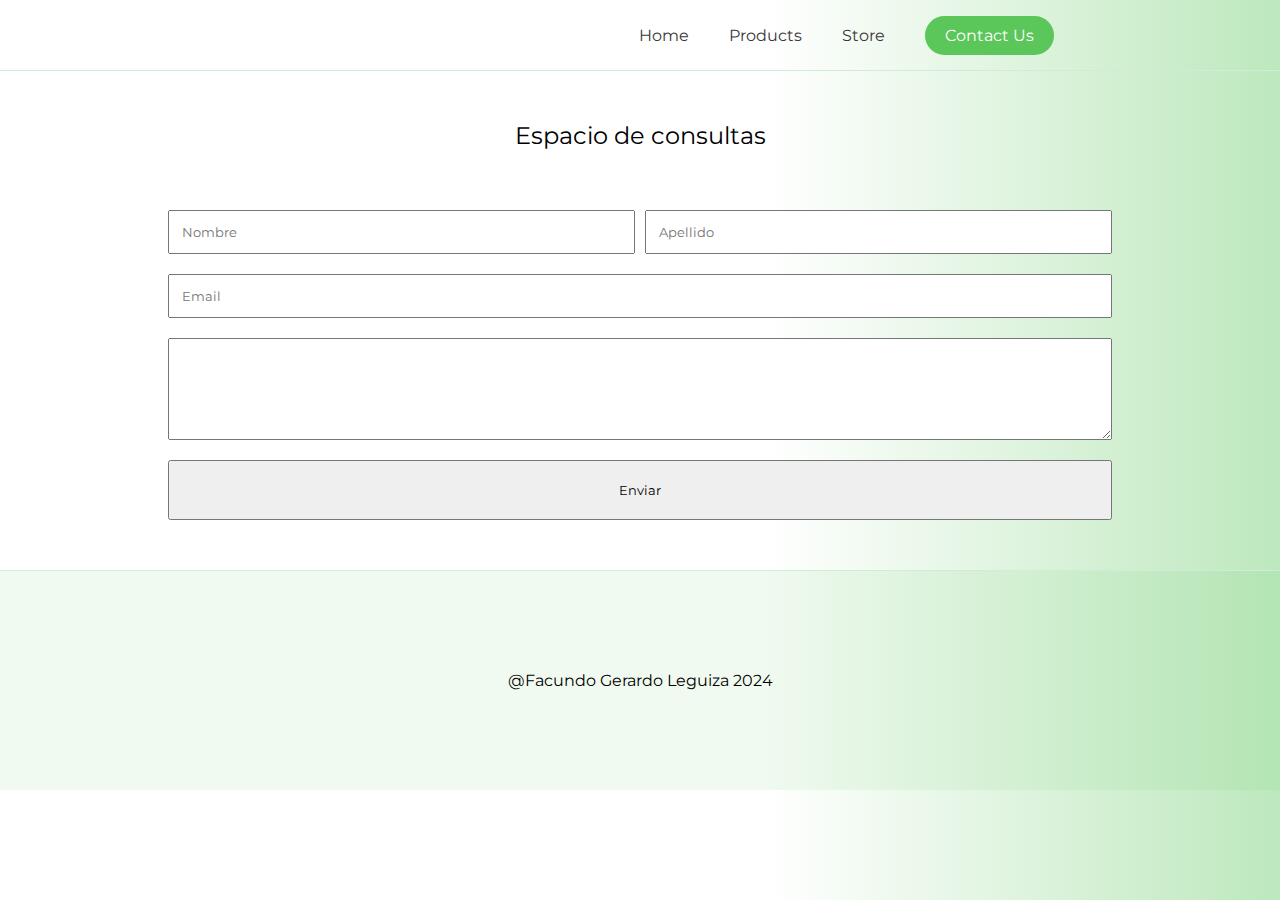
==== page/contacto.html @ 0eb5cc68 "creacion de paguina formulario de contacto con estilos" ====
<!DOCTYPE html>
<html lang="en">

<head>
    <meta charset="UTF-8">
    <meta name="viewport" content="width=device-width, initial-scale=1.0">
    <link rel="stylesheet" href="https://cdnjs.cloudflare.com/ajax/libs/font-awesome/6.6.0/css/all.min.css">
    <link rel="stylesheet" href="../css/index.css">
    <link rel="stylesheet" href="../css/contacto.css">

    <title>Lemmon Store</title>
</head>

<body>
    <header>
        <nav>
            <img src="./asset/img/logoLemmon.svg" alt="">
            <ul>
                <li><a href="#hero">Home</a></li>
                <li><a href="#products">Products</a></li>
                <li><a href="#store">Store</a></li>
                <li><a class="contactUs" href="">Contact Us</a></li>
            </ul>
        </nav>
    </header>
    <main>
        <div class="form-wrap">
            <h2>Espacio de consultas </h2>
            <form>
                <div class="form-nombres">
                    <input placeholder="Nombre" type="text">
                    <input placeholder="Apellido" type="text">
                </div>
                <input placeholder="Email" type="email">
                <textarea name="" id=""></textarea>
                <button>Enviar</button>
            </form>
        </div>
    </main>
    <footer>
        <p>@Facundo Gerardo Leguiza 2024</p>
    </footer>
</body>

</html>
---- css/index.css ----
@import url('https://fonts.googleapis.com/css2?family=Montserrat:ital,wght@0,100..900;1,100..900&display=swap');

:root {
    --color-white: #ffff;
    --color-green: #5BC659;
    --color-white-2: #d1ebda
}

html {
    scroll-behavior: smooth;
}

* {
    font-family: "Montserrat", sans-serif;
    font-optical-sizing: auto;
    font-weight: 400;
    font-style: normal;
    margin: 0;
    padding: 0;
}

body {
    background: linear-gradient(90deg, rgb(255, 255, 255) 60%, rgba(189, 232, 189, 1) 100%);
}

header {
    top: 0;
    position: sticky;
    display: flex;
    justify-content: center;
    border-bottom: solid 1px var(--color-white-2);
    background: linear-gradient(90deg, rgb(255, 255, 255) 60%, rgba(189, 232, 189, 1) 100%);
    z-index: 20;
}

nav {
    width: 100%;
    height: 70px;
    display: flex;
    justify-content: space-around;
    align-items: center;
}

ul {
    display: flex;
    align-items: center;
    list-style: none;
    gap: 40px;
    margin: 0 20px;
}

ul li a {
    text-decoration: none;
    color: rgb(58, 56, 56);
    font-size: 1rem;
}

ul li .contactUs {
    text-align: center;
    border-radius: 30px;
    padding: 10px 20px;
    width: 100px;
    color: var(--color-white);
    background-color: var(--color-green);
    text-decoration: none;
    font-size: 1rem;
}


#hero {
    height: 100vh;
    display: flex;
    justify-content: center;
}

.hero-wrap img {
    height: 100px;
}

.hero-wrap h1 {
    font-size: 48px;
}

.hero-wrap h2 {
    font-size: 24px;
}

.hero-wrap {
    color: rgb(58, 56, 56);
    width: 80%;
    display: flex;
    justify-content: center;
    align-items: center;
    flex-direction: column;
    gap: 20px;
}

.hero-wrap a {
    margin: 20px 0;
    border-radius: 30px;
    padding: 10px 40px;
    font-size: 1.3rem;
    color: var(--color-white);
    background-color: var(--color-green);
}

#hero .marcas {
    margin: 10px 0px;
}


#hero .marcas img {
    opacity: 40%;
    margin: 0 50px;
}



@keyframes float {
    0% {
        transform: translateY(0);
    }

    50% {
        transform: translateY(-10px);
        /* Eleva el elemento */
    }

    100% {
        transform: translateY(0);
        /* Vuelve a la posición original */
    }
}

.hero-wrap a {
    animation: float 3s ease-in-out infinite;
    /* Aplica la animación */
}


#products {
    height: 80vh;
    display: flex;
    justify-content: center;
    flex-direction: column;
    align-items: center;
    gap: 40px;
}

#products .products-wrap {
    width: 80%;
    display: flex;
    justify-content: center;
    gap: 20px;
}

#products .products-wrap a {
    position: relative;
    background: linear-gradient(90deg, rgb(255, 255, 255) 60%, rgba(189, 232, 189, 1) 100%);
    height: 400px;
    width: 100%;
    overflow: hidden;
    border-radius: 10px;
    transition: transform 0.3s ease-in-out;
    border: solid 3px var(--color-white-2);
}

#products h3 {
    font-size: 20px;
}

#products .products-wrap a h4 {
    position: absolute;
    top: 50%;
    left: 50%;
    transform: translate(-50%, -50%);
    background-color: rgba(0, 0, 0, 0.253);
    color: #fff;
    padding: 10px 50px;
    border-radius: 10px;
    z-index: 10;
    font-size: 18px;
    text-align: center;
}

#products .products-wrap a img {
    position: relative;
    bottom: 50%;
    width: 100%;
    height: auto;
    object-fit: cover;
    transition: transform 0.3s ease-in-out;
}


#products .products-wrap a img:hover {
    transform: scale(1.1);
    opacity: 50%;
}


.product-grid {
    display: grid;
    grid-template-columns: repeat(5, 1fr);
    gap: 20px;
    margin: auto;
    max-width: 90%;
}

.product-item {
    height: 320px;
    width: 300px;
    border-radius: 10px;
    border: solid 1px var(--color-white-2);
}

#store {
    height: 100vh;
    display: flex;
    justify-content: center;
    align-items: center;
}



#store .store-wrap {
    width: 80%;
    display: flex;
    justify-content: center;
    align-items: center;
}


#store .store-wrap .store-wrap-text h2 {
    margin: 20px 0px;
    padding: 20px 0px;
}

#store .store-wrap a {
    text-decoration: none;
    margin: 20px 0;
    border-radius: 30px;
    padding: 10px 20px;
    font-size: 1.3rem;
    color: var(--color-white);
    background-color: var(--color-green);
}

#store .store-wrap .store-wrap-img {
    display: flex;
}

#store .store-wrap .store-wrap-img img {
    border-radius: 10px;
    width: 400px;
}

#store .store-wrap .img1 {
    position: relative;
    bottom: 100px;
    left: 50px;
}

#store .store-wrap .img2 {
    position: relative;
    top: 50px;
    right: 50px;
}


footer {
    background-color: #5bc65917;
    border-top: solid 1px var(--color-white-2);
    padding: 100px;
    text-align: center;
}
---- css/contacto.css ----
.form-wrap{
    padding: 50px;
    display: flex;
    justify-content: center;
    align-items: center;
    flex-direction: column;
    gap: 60px;
}

.form-wrap form {
    width: 80%;
    gap: 20px;
    display: flex;
    flex-direction: column;
}

.form-wrap form input{
    padding: 12px;
}

.form-wrap form .form-nombres{
    display: flex;
    gap: 10px;
}

.form-wrap form  textarea{
  height: 100px;
}

.form-wrap form .form-nombres input{
    width: 100%;
}


.form-wrap form  button{
    padding: 20px;
    width: 100%;
}
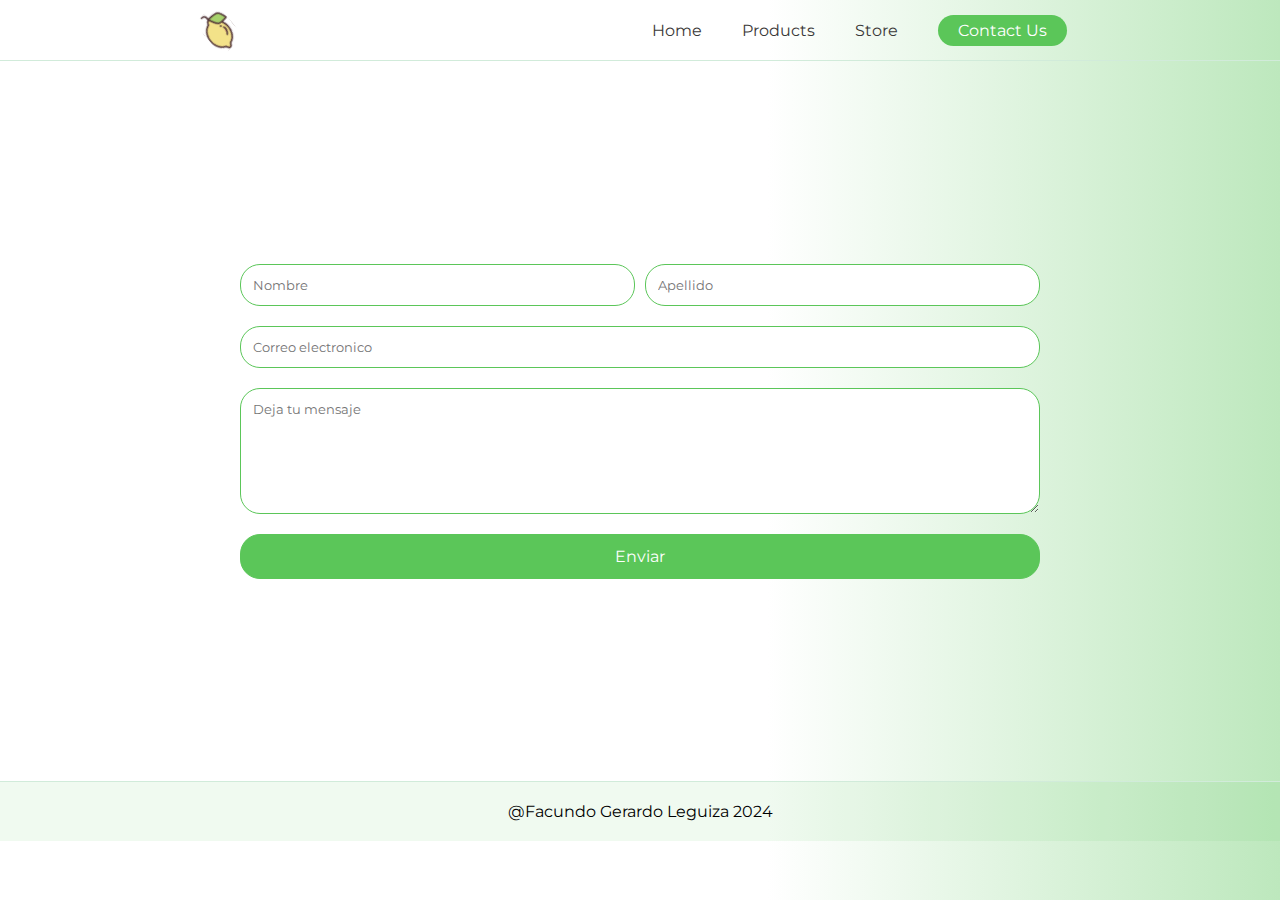
==== commit 0fddfc12: "Segunda modificacion en la pagina del formulario de contacto" ====
--- a/page/contacto.html
+++ b/page/contacto.html
@@ -14,10 +14,10 @@
 <body>
     <header>
         <nav>
-            <img src="./asset/img/logoLemmon.svg" alt="">
+            <img src="../asset/img/logoLemmon.svg" alt="">
             <ul>
-                <li><a href="#hero">Home</a></li>
-                <li><a href="#products">Products</a></li>
+                <li><a href="../index.html">Home</a></li>
+                <li><a href="../index.html#productos">Products</a></li>
                 <li><a href="#store">Store</a></li>
                 <li><a class="contactUs" href="">Contact Us</a></li>
             </ul>
@@ -25,14 +25,13 @@
     </header>
     <main>
         <div class="form-wrap">
-            <h2>Espacio de consultas </h2>
             <form>
                 <div class="form-nombres">
                     <input placeholder="Nombre" type="text">
                     <input placeholder="Apellido" type="text">
                 </div>
-                <input placeholder="Email" type="email">
-                <textarea name="" id=""></textarea>
+                <input placeholder="Correo electronico" type="email">
+                <textarea placeholder="Deja tu mensaje"></textarea>
                 <button>Enviar</button>
             </form>
         </div>
--- a/css/index.css
+++ b/css/index.css
@@ -35,7 +35,7 @@
 
 nav {
     width: 100%;
-    height: 70px;
+    height: 60px;
     display: flex;
     justify-content: space-around;
     align-items: center;
@@ -57,8 +57,8 @@
 
 ul li .contactUs {
     text-align: center;
-    border-radius: 30px;
-    padding: 10px 20px;
+    border-radius: 20px;
+    padding: 6px 20px;
     width: 100px;
     color: var(--color-white);
     background-color: var(--color-green);
@@ -184,8 +184,8 @@
 }
 
 #products .products-wrap a img {
-    position: relative;
-    bottom: 50%;
+    /* position: relative;
+    bottom: 50%; */
     width: 100%;
     height: auto;
     object-fit: cover;
@@ -271,6 +271,6 @@
 footer {
     background-color: #5bc65917;
     border-top: solid 1px var(--color-white-2);
-    padding: 100px;
+    padding: 20px;
     text-align: center;
 }--- a/css/contacto.css
+++ b/css/contacto.css
@@ -1,22 +1,35 @@
 .form-wrap{
-    padding: 50px;
+    height: 80vh;
     display: flex;
     justify-content: center;
     align-items: center;
     flex-direction: column;
-    gap: 60px;
+    width: 100%;
 }
 
 .form-wrap form {
-    width: 80%;
+    width: 90%;
+    max-width: 800px;
     gap: 20px;
     display: flex;
     flex-direction: column;
 }
 
-.form-wrap form input{
+.form-wrap form input , button, textarea{
     padding: 12px;
+    outline:  none;
+    border-radius: 20px;
+    border: none;
+    border: solid 1px #5BC659;
 }
+
+.form-wrap form  button{
+   background-color:  #5BC659;
+   color: #fff;
+   font-size: 1rem;
+   font-weight: 400;
+}
+
 
 .form-wrap form .form-nombres{
     display: flex;
@@ -32,8 +45,3 @@
 }
 
 
-.form-wrap form  button{
-    padding: 20px;
-    width: 100%;
-}
-
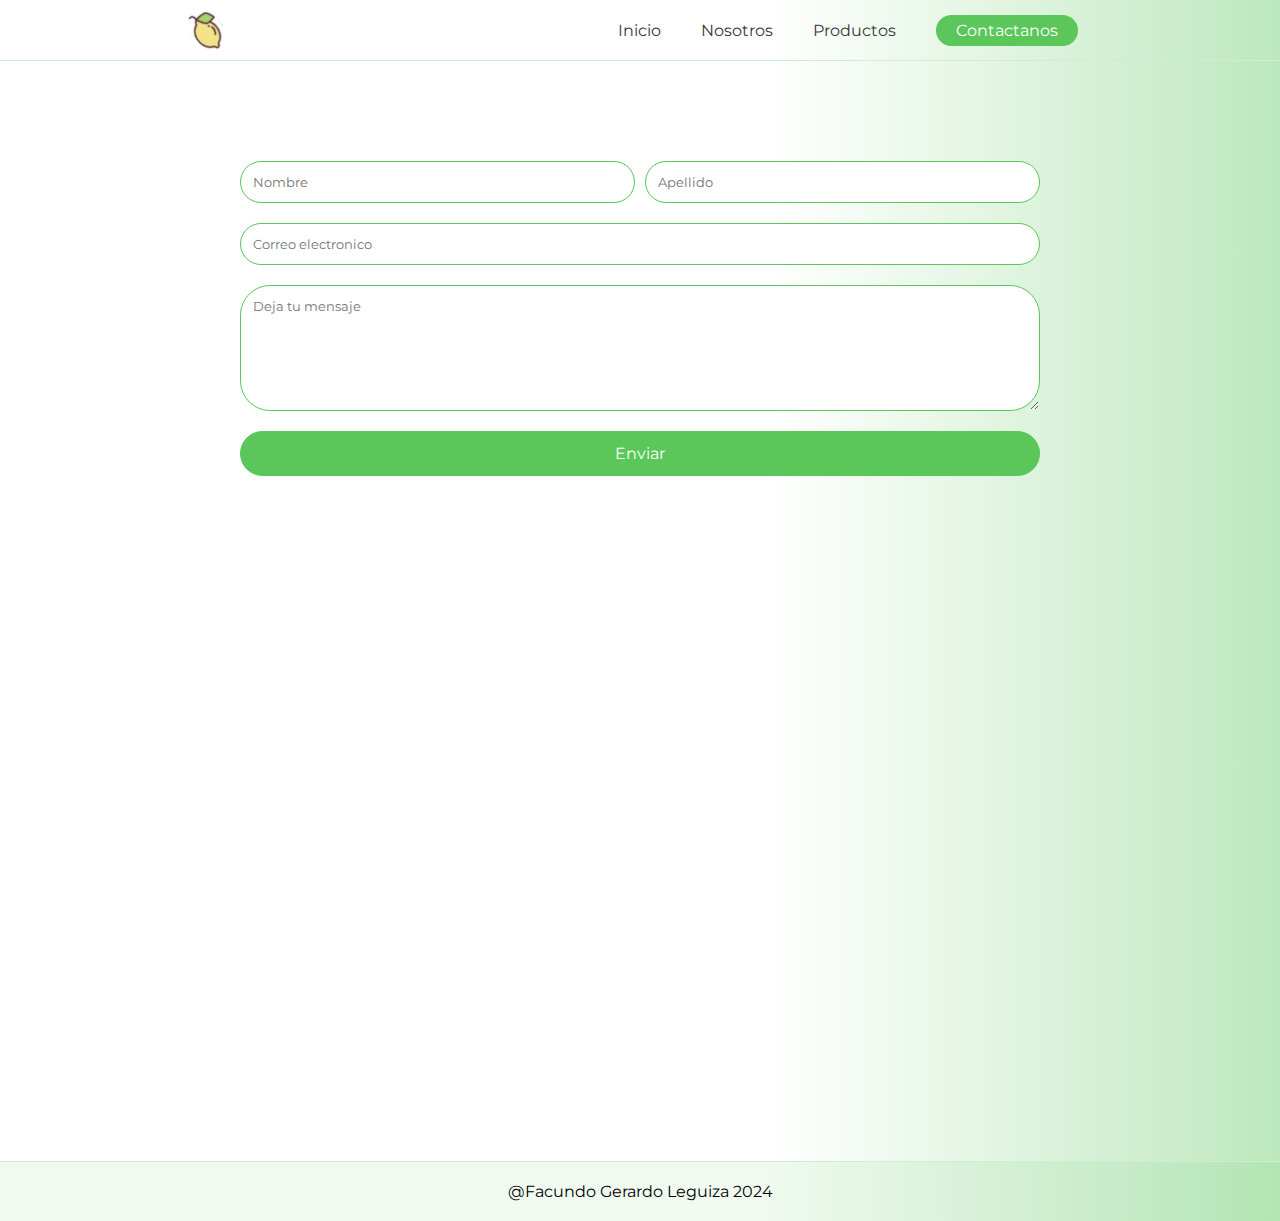
==== commit 9f9f39fa: "se adapto dispositivo mobile" ====
--- a/page/contacto.html
+++ b/page/contacto.html
@@ -16,10 +16,10 @@
         <nav>
             <img src="../asset/img/logoLemmon.svg" alt="">
             <ul>
-                <li><a href="../index.html">Home</a></li>
-                <li><a href="../index.html#productos">Products</a></li>
-                <li><a href="#store">Store</a></li>
-                <li><a class="contactUs" href="">Contact Us</a></li>
+                <li><a href="../index.html">Inicio</a></li>
+                <li><a href="#">Nosotros</a></li>
+                <li><a href="#">Productos</a></li>
+                <li><a class="contactUs" href="./contacto.html">Contactanos</a></li>
             </ul>
         </nav>
     </header>
--- a/css/index.css
+++ b/css/index.css
@@ -66,6 +66,11 @@
     font-size: 1rem;
 }
 
+ul li .contactUs:hover {
+    background-color: #459344;
+}
+
+
 
 #hero {
     height: 100vh;
@@ -93,6 +98,7 @@
     align-items: center;
     flex-direction: column;
     gap: 20px;
+    text-align: center;
 }
 
 .hero-wrap a {
@@ -105,13 +111,13 @@
 }
 
 #hero .marcas {
-    margin: 10px 0px;
+    margin: 0px 0px;
 }
 
 
 #hero .marcas img {
-    opacity: 40%;
-    margin: 0 50px;
+    opacity: 20%;
+    margin: 0 20px;
 }
 
 
@@ -138,134 +144,52 @@
 }
 
 
-#products {
-    height: 80vh;
-    display: flex;
-    justify-content: center;
-    flex-direction: column;
-    align-items: center;
-    gap: 40px;
-}
-
-#products .products-wrap {
+
+
+/* 
+#nosotros {
+    height: 100vh;
+    display: flex;
+    justify-content: center;
+    align-items: center;
+}
+
+
+
+#nosotros .nosotros-wrap {
     width: 80%;
     display: flex;
     justify-content: center;
-    gap: 20px;
-}
-
-#products .products-wrap a {
-    position: relative;
-    background: linear-gradient(90deg, rgb(255, 255, 255) 60%, rgba(189, 232, 189, 1) 100%);
-    height: 400px;
-    width: 100%;
-    overflow: hidden;
+    align-items: center;
+}
+
+
+#nosotros .nosotros-wrap .nosotros-wrap-text p {
+    margin: 0;
+    padding: 0px;
+    font-size: 20px;
+    background-color: #459344;
+}
+
+
+#nosotros .nosotros-wrap .nosotros-wrap-img img {
     border-radius: 10px;
-    transition: transform 0.3s ease-in-out;
-    border: solid 3px var(--color-white-2);
-}
-
-#products h3 {
-    font-size: 20px;
-}
-
-#products .products-wrap a h4 {
-    position: absolute;
-    top: 50%;
-    left: 50%;
-    transform: translate(-50%, -50%);
-    background-color: rgba(0, 0, 0, 0.253);
-    color: #fff;
-    padding: 10px 50px;
-    border-radius: 10px;
-    z-index: 10;
-    font-size: 18px;
-    text-align: center;
-}
-
-#products .products-wrap a img {
-    /* position: relative;
-    bottom: 50%; */
-    width: 100%;
-    height: auto;
-    object-fit: cover;
-    transition: transform 0.3s ease-in-out;
-}
-
-
-#products .products-wrap a img:hover {
-    transform: scale(1.1);
-    opacity: 50%;
-}
-
-
-.product-grid {
-    display: grid;
-    grid-template-columns: repeat(5, 1fr);
-    gap: 20px;
-    margin: auto;
-    max-width: 90%;
-}
-
-.product-item {
-    height: 320px;
-    width: 300px;
-    border-radius: 10px;
-    border: solid 1px var(--color-white-2);
-}
-
-#store {
-    height: 100vh;
-    display: flex;
-    justify-content: center;
-    align-items: center;
-}
-
-
-
-#store .store-wrap {
-    width: 80%;
-    display: flex;
-    justify-content: center;
-    align-items: center;
-}
-
-
-#store .store-wrap .store-wrap-text h2 {
-    margin: 20px 0px;
-    padding: 20px 0px;
-}
-
-#store .store-wrap a {
-    text-decoration: none;
-    margin: 20px 0;
-    border-radius: 30px;
-    padding: 10px 20px;
-    font-size: 1.3rem;
-    color: var(--color-white);
-    background-color: var(--color-green);
-}
-
-#store .store-wrap .store-wrap-img {
-    display: flex;
-}
-
-#store .store-wrap .store-wrap-img img {
-    border-radius: 10px;
-    width: 400px;
-}
-
-#store .store-wrap .img1 {
+}
+
+#nosotros .nosotros-wrap .img1 {
     position: relative;
     bottom: 100px;
     left: 50px;
 }
 
-#store .store-wrap .img2 {
+#nosotros .nosotros-wrap .img2 {
     position: relative;
     top: 50px;
     right: 50px;
-}
+} */
+
+
+
 
 
 footer {
@@ -273,4 +197,177 @@
     border-top: solid 1px var(--color-white-2);
     padding: 20px;
     text-align: center;
+}
+
+
+
+@media (max-width: 576px) {
+    ul {
+        gap: 14px;
+    }
+
+    ul li a {
+        font-size: 12px;
+    }
+
+    ul li .contactUs {
+        padding: 5px 8px;
+        font-size: 12px;
+    }
+
+    /* home */
+    .hero-wrap img {
+        height: 90px;
+    }
+
+    .hero-wrap h1 {
+        font-size: 30px;
+    }
+
+    .hero-wrap h2 {
+        font-size: 16px;
+    }
+
+    .hero-wrap a {
+        padding: 5px 20px;
+    }
+
+
+    #hero .marcas {
+        display: flex;
+        flex-wrap: wrap;
+        justify-content: center;
+        gap: 20px;
+    }
+
+    #hero .marcas img {
+        margin: 0;
+        height: 80px;
+        width: 100px;
+    }
+
+
+    #nosotros {
+        height: 100vh;
+        display: flex;
+        justify-content: center;
+        align-items: center;
+        flex-direction: column;
+        gap: 20px;
+    }
+
+    #nosotros i {
+        color: var(--color-green);
+        font-size: 48px;
+    }
+
+
+    #nosotros .nosotros-text {
+        padding: 20px;
+        text-align: center;
+        font-size: 16px;
+    }
+
+    #nosotros .nosotros-img {
+        display: flex;
+        padding: 20px 0;
+    }
+
+    #nosotros .nosotros-img img {
+        border-radius: 10px 10px;
+        width: 200px;
+    }
+
+
+    #nosotros .nosotros-img .img1 {
+        position: relative;
+        top: -10px;
+    }
+
+    #nosotros .nosotros-img .img2 {
+        position: relative;
+        top: 40px;
+    }
+
+
+
+
+    #products {
+        height: 100vh;
+        display: flex;
+        justify-content: center;
+        flex-direction: column;
+        align-items: center;
+        gap: 40px;
+    }
+
+    #products .products-wrap {
+        width: 100%;
+        display: flex;
+        justify-content: center;
+        flex-direction: column;
+        gap: 10px;
+    }
+
+    #products .products-wrap a {
+        position: relative;
+        background: linear-gradient(90deg, rgb(255, 255, 255) 60%, rgba(189, 232, 189, 1) 100%);
+        height: 200px;
+        width: 100%;
+        overflow: hidden;
+        border-radius: 30px;
+        transition: transform 0.3s ease-in-out;
+        border: solid 3px var(--color-white-2);
+    }
+
+
+    #products h3 {
+        font-size: 20px;
+    }
+
+    #products .products-wrap a p {
+        position: absolute;
+        top: 50%;
+        left: 50%;
+        transform: translate(-50%, -50%);
+        background-color: rgba(0, 0, 0, 0.253);
+        color: #fff;
+        padding: 5px 20px;
+        border-radius: 30px;
+        z-index: 10;
+        font-size: 16px;
+        text-align: center;
+    }
+
+    #products .products-wrap a img {
+        width: 100%;
+        height: auto;
+        object-fit: cover;
+        transition: transform 0.3s ease-in-out;
+    }
+
+
+    #products .products-wrap a img:hover {
+        transform: scale(1.1);
+        opacity: 50%;
+    }
+
+
+    .product-grid {
+        display: grid;
+        grid-template-columns: repeat(5, 1fr);
+        gap: 20px;
+        margin: auto;
+        max-width: 90%;
+    }
+
+    .product-item {
+        height: 320px;
+        width: 300px;
+        border-radius: 10px;
+        border: solid 1px var(--color-white-2);
+    }
+
+
+
 }--- a/css/contacto.css
+++ b/css/contacto.css
@@ -1,10 +1,9 @@
-.form-wrap{
-    height: 80vh;
+.form-wrap {
+    height: 100vh;
     display: flex;
-    justify-content: center;
     align-items: center;
     flex-direction: column;
-    width: 100%;
+    margin: 100px 0;
 }
 
 .form-wrap form {
@@ -15,33 +14,38 @@
     flex-direction: column;
 }
 
-.form-wrap form input , button, textarea{
+.form-wrap form input,
+button,
+textarea {
     padding: 12px;
-    outline:  none;
-    border-radius: 20px;
+    outline: none;
+    border-radius: 30px;
     border: none;
     border: solid 1px #5BC659;
 }
 
-.form-wrap form  button{
-   background-color:  #5BC659;
-   color: #fff;
-   font-size: 1rem;
-   font-weight: 400;
+.form-wrap form button:hover {
+    background-color: #459344;
 }
 
 
-.form-wrap form .form-nombres{
+.form-wrap form button {
+    background-color: #5BC659;
+    color: #fff;
+    font-size: 1rem;
+    font-weight: 400;
+}
+
+
+.form-wrap form .form-nombres {
     display: flex;
     gap: 10px;
 }
 
-.form-wrap form  textarea{
-  height: 100px;
+.form-wrap form textarea {
+    height: 100px;
 }
 
-.form-wrap form .form-nombres input{
+.form-wrap form .form-nombres input {
     width: 100%;
-}
-
-
+}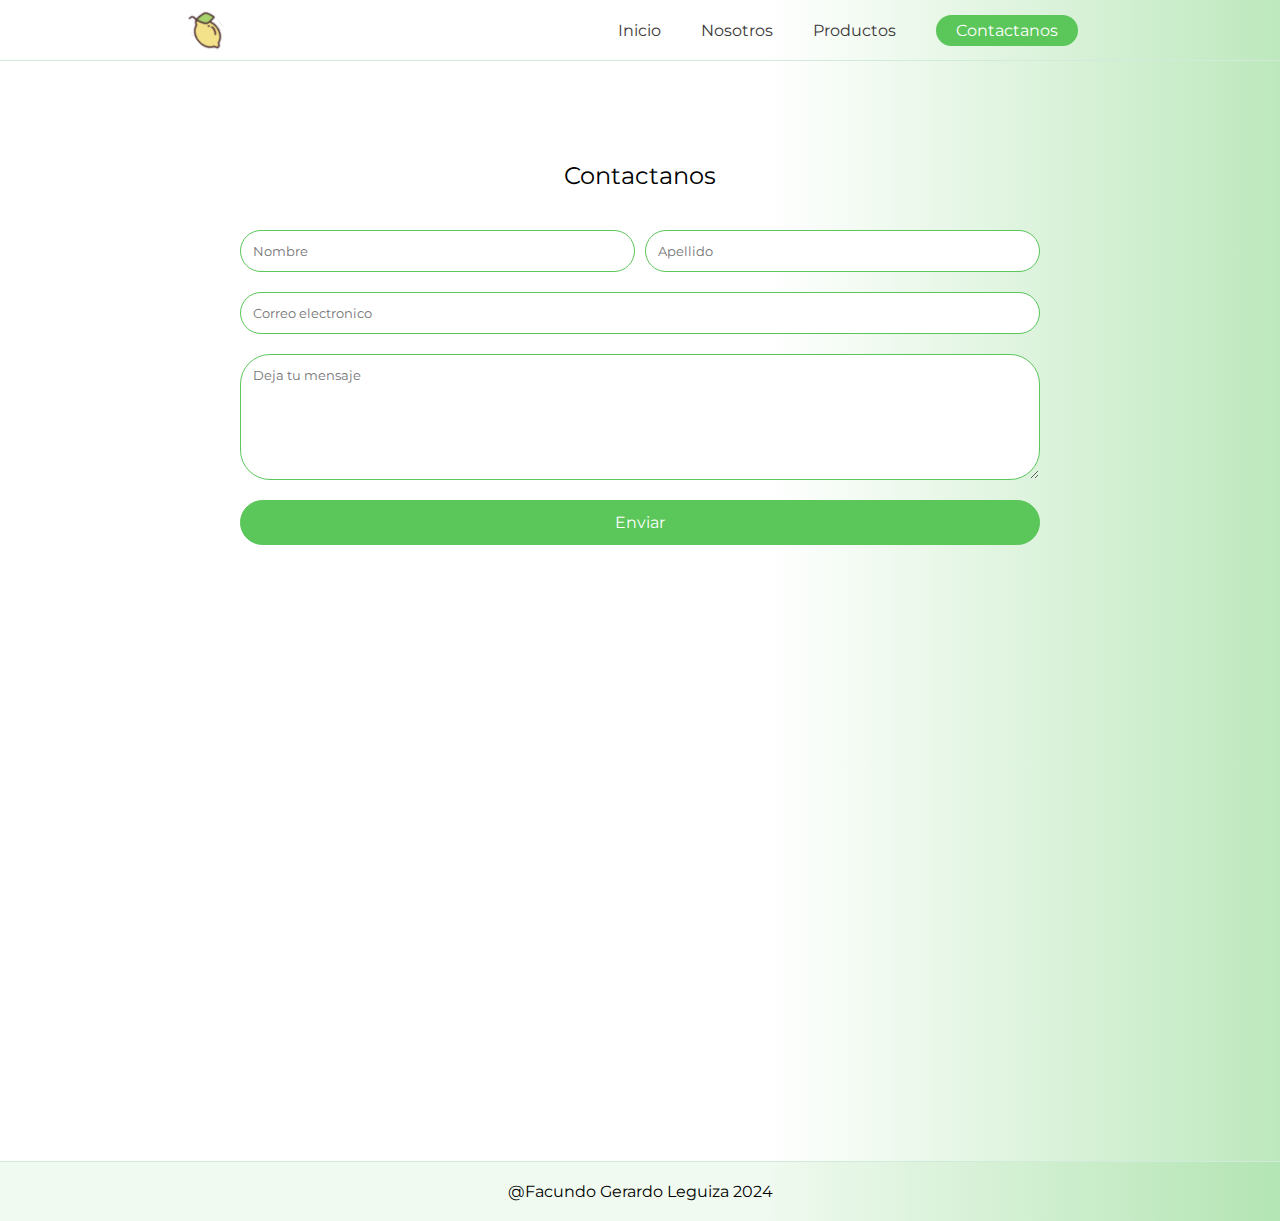
==== commit fe24f771: "pantalla producto de medias y llaverito con sus fotos" ====
--- a/page/contacto.html
+++ b/page/contacto.html
@@ -25,6 +25,7 @@
     </header>
     <main>
         <div class="form-wrap">
+            <h2>Contactanos</h2>
             <form>
                 <div class="form-nombres">
                     <input placeholder="Nombre" type="text">
@@ -34,7 +35,9 @@
                 <textarea placeholder="Deja tu mensaje"></textarea>
                 <button>Enviar</button>
             </form>
+            <iframe src="https://www.google.com/maps/embed?pb=!1m18!1m12!1m3!1d52467.91695661874!2d-58.287919704485674!3d-34.72422311858782!2m3!1f0!2f0!3f0!3m2!1i1024!2i768!4f13.1!3m3!1m2!1s0x95a32e38e45f5777%3A0x6a86dac21334524f!2sQuilmes%2C%20Provincia%20de%20Buenos%20Aires!5e0!3m2!1ses!2sar!4v1731634391691!5m2!1ses!2sar" width="600" height="450" style="border:0;" allowfullscreen="" loading="lazy" referrerpolicy="no-referrer-when-downgrade"></iframe>
         </div>
+       
     </main>
     <footer>
         <p>@Facundo Gerardo Leguiza 2024</p>
--- a/css/index.css
+++ b/css/index.css
@@ -76,6 +76,7 @@
     height: 100vh;
     display: flex;
     justify-content: center;
+
 }
 
 .hero-wrap img {
@@ -144,54 +145,6 @@
 }
 
 
-
-
-/* 
-#nosotros {
-    height: 100vh;
-    display: flex;
-    justify-content: center;
-    align-items: center;
-}
-
-
-
-#nosotros .nosotros-wrap {
-    width: 80%;
-    display: flex;
-    justify-content: center;
-    align-items: center;
-}
-
-
-#nosotros .nosotros-wrap .nosotros-wrap-text p {
-    margin: 0;
-    padding: 0px;
-    font-size: 20px;
-    background-color: #459344;
-}
-
-
-#nosotros .nosotros-wrap .nosotros-wrap-img img {
-    border-radius: 10px;
-}
-
-#nosotros .nosotros-wrap .img1 {
-    position: relative;
-    bottom: 100px;
-    left: 50px;
-}
-
-#nosotros .nosotros-wrap .img2 {
-    position: relative;
-    top: 50px;
-    right: 50px;
-} */
-
-
-
-
-
 footer {
     background-color: #5bc65917;
     border-top: solid 1px var(--color-white-2);
@@ -199,97 +152,71 @@
     text-align: center;
 }
 
-
-
-@media (max-width: 576px) {
-    ul {
-        gap: 14px;
-    }
-
-    ul li a {
-        font-size: 12px;
-    }
-
-    ul li .contactUs {
-        padding: 5px 8px;
-        font-size: 12px;
-    }
-
-    /* home */
-    .hero-wrap img {
-        height: 90px;
-    }
-
-    .hero-wrap h1 {
-        font-size: 30px;
-    }
-
-    .hero-wrap h2 {
-        font-size: 16px;
-    }
-
-    .hero-wrap a {
-        padding: 5px 20px;
-    }
-
-
-    #hero .marcas {
-        display: flex;
-        flex-wrap: wrap;
-        justify-content: center;
-        gap: 20px;
-    }
-
-    #hero .marcas img {
-        margin: 0;
-        height: 80px;
-        width: 100px;
-    }
-
-
+@media (min-width : 1024px) {
     #nosotros {
         height: 100vh;
         display: flex;
-        justify-content: center;
-        align-items: center;
-        flex-direction: column;
-        gap: 20px;
+        flex-direction: column;
+        align-items: center;
+        justify-content: center;
+        /* Espacio entre la sección superior y el icono */
+        gap: 50px;
+        padding: 20px;
     }
 
     #nosotros i {
         color: var(--color-green);
         font-size: 48px;
-    }
-
-
-    #nosotros .nosotros-text {
-        padding: 20px;
+        /* Centrado en el eje horizontal */
+    }
+
+    #nosotros .nosotros-wrap {
+        display: flex;
+        width: 100%;
+        max-width: 1200px;
+        /* Define un ancho máximo opcional */
+        justify-content: center;
+        gap: 20px;
+    }
+
+    #nosotros .nosotros-wrap .nosotros-text,
+    #nosotros .nosotros-wrap .nosotros-img {
+        flex: 1;
+        max-width: 50%;
+        /* Ambos ocupan el 50% */
+    }
+
+    #nosotros .nosotros-wrap .nosotros-text {
+        padding: 100px 10px;
+        font-size: 24px;
+        border-left: solid 4px #5BC659;
         text-align: center;
-        font-size: 16px;
-    }
-
-    #nosotros .nosotros-img {
-        display: flex;
+    }
+
+    #nosotros .nosotros-wrap .nosotros-img {
+        display: flex;
+        justify-content: center;
+        align-items: center;
+        gap: 20px;
         padding: 20px 0;
     }
 
-    #nosotros .nosotros-img img {
-        border-radius: 10px 10px;
-        width: 200px;
-    }
-
-
-    #nosotros .nosotros-img .img1 {
-        position: relative;
-        top: -10px;
-    }
-
-    #nosotros .nosotros-img .img2 {
-        position: relative;
-        top: 40px;
-    }
-
-
+    #nosotros .nosotros-wrap .nosotros-img img {
+        border-radius: 10px;
+        width: 100%;
+        max-width: 300px;
+    }
+
+    #nosotros .nosotros-wrap .nosotros-img .img2 {
+        position: relative;
+        top: 60px;
+    }
+
+
+    #nosotros .nosotros-wrap .nosotros-img .img1 {
+        position: relative;
+        bottom: 60px;
+    }
 
 
     #products {
@@ -298,21 +225,22 @@
         justify-content: center;
         flex-direction: column;
         align-items: center;
+        margin: 0 auto;
+        max-width: 1200px;
         gap: 40px;
     }
 
     #products .products-wrap {
         width: 100%;
         display: flex;
-        justify-content: center;
-        flex-direction: column;
+        flex-wrap: no wrap;
         gap: 10px;
     }
 
     #products .products-wrap a {
         position: relative;
         background: linear-gradient(90deg, rgb(255, 255, 255) 60%, rgba(189, 232, 189, 1) 100%);
-        height: 200px;
+        height: 400px;
         width: 100%;
         overflow: hidden;
         border-radius: 30px;
@@ -340,9 +268,9 @@
     }
 
     #products .products-wrap a img {
+        object-fit: cover;
         width: 100%;
         height: auto;
-        object-fit: cover;
         transition: transform 0.3s ease-in-out;
     }
 
@@ -367,7 +295,307 @@
         border-radius: 10px;
         border: solid 1px var(--color-white-2);
     }
-
-
-
+}
+
+
+@media (min-width: 768px) and (max-width : 1023px) {
+    #nosotros {
+        height: 100vh;
+        display: flex;
+        justify-content: center;
+        align-items: center;
+        flex-direction: column;
+        gap: 40px;
+    }
+
+    #nosotros i {
+        color: var(--color-green);
+        font-size: 48px;
+    }
+
+
+    #nosotros .nosotros-wrap {
+        display: flex;
+        flex-direction: column;
+        align-items: center;
+        justify-content: center;
+        gap: 20px;
+    }
+
+    #nosotros .nosotros-wrap .nosotros-text {
+        padding: 40px;
+        text-align: center;
+        font-size: 24px;
+    }
+
+    #nosotros .nosotros-wrap .nosotros-img {
+        display: flex;
+        padding: 20px 0;
+    }
+
+    #nosotros .nosotros-wrap .nosotros-img img {
+        border-radius: 10px 10px;
+        width: 300px;
+    }
+
+    #nosotros .nosotros-wrap .nosotros-img .img1 {
+        position: relative;
+        top: -60px;
+    }
+
+    #products {
+        height: 100vh;
+        display: flex;
+        justify-content: center;
+        flex-direction: column;
+        align-items: center;
+        gap: 40px;
+    }
+
+    #products .products-wrap {
+        width: 100%;
+        display: flex;
+        flex-wrap: wrap;
+        gap: 10px;
+    }
+
+    #products .products-wrap a {
+        position: relative;
+        background: linear-gradient(90deg, rgb(255, 255, 255) 60%, rgba(189, 232, 189, 1) 100%);
+        height: 300px;
+        width: 100%;
+        overflow: hidden;
+        border-radius: 30px;
+        transition: transform 0.3s ease-in-out;
+        border: solid 3px var(--color-white-2);
+    }
+
+
+    #products h3 {
+        font-size: 20px;
+    }
+
+    #products .products-wrap a p {
+        position: absolute;
+        top: 50%;
+        left: 50%;
+        transform: translate(-50%, -50%);
+        background-color: rgba(0, 0, 0, 0.253);
+        color: #fff;
+        padding: 5px 20px;
+        border-radius: 30px;
+        z-index: 10;
+        font-size: 16px;
+        text-align: center;
+    }
+
+    #products .products-wrap a img {
+        width: 100%;
+        height: auto;
+        object-fit: cover;
+        transition: transform 0.3s ease-in-out;
+    }
+
+
+    #products .products-wrap a img:hover {
+        transform: scale(1.1);
+        opacity: 50%;
+    }
+
+
+    .product-grid {
+        display: grid;
+        grid-template-columns: repeat(5, 1fr);
+        gap: 20px;
+        margin: auto;
+        max-width: 90%;
+    }
+
+    .product-item {
+        height: 320px;
+        width: 300px;
+        border-radius: 10px;
+        border: solid 1px var(--color-white-2);
+    }
+}
+
+
+
+
+@media (max-width: 767px) {
+    ul {
+        gap: 14px;
+    }
+
+    ul li a {
+        font-size: 12px;
+    }
+
+    ul li .contactUs {
+        padding: 5px 8px;
+        font-size: 12px;
+    }
+
+    /* home */
+    .hero-wrap img {
+        height: 90px;
+    }
+
+    .hero-wrap h1 {
+        font-size: 30px;
+    }
+
+    .hero-wrap h2 {
+        font-size: 16px;
+    }
+
+    .hero-wrap a {
+        padding: 5px 20px;
+    }
+
+
+    #hero .marcas {
+        display: flex;
+        flex-wrap: wrap;
+        justify-content: center;
+        gap: 20px;
+    }
+
+    #hero .marcas img {
+        margin: 0;
+        height: 80px;
+        width: 100px;
+    }
+
+
+    #nosotros {
+        height: 100vh;
+        display: flex;
+        justify-content: center;
+        align-items: center;
+        flex-direction: column;
+        gap: 20px;
+    }
+
+
+    #nosotros .nosotros-wrap {
+        display: flex;
+        flex-direction: column;
+        align-items: center;
+        justify-content: center;
+        gap: 20px;
+    }
+
+
+    #nosotros i {
+        color: var(--color-green);
+        font-size: 48px;
+    }
+
+
+    #nosotros .nosotros-wrap .nosotros-text {
+        padding: 20px;
+        text-align: center;
+        font-size: 16px;
+    }
+
+    #nosotros .nosotros-wrap .nosotros-img {
+        display: flex;
+        padding: 20px 0;
+    }
+
+    #nosotros .nosotros-wrap .nosotros-img img {
+        border-radius: 10px 10px;
+        width: 200px;
+    }
+
+
+    #nosotros .nosotros-wrap .nosotros-img .img1 {
+        position: relative;
+        top: -10px;
+    }
+
+    #nosotros .nosotros-wrap .nosotros-img .img2 {
+        position: relative;
+        top: 40px;
+    }
+
+
+
+
+    #products {
+        height: 100vh;
+        display: flex;
+        justify-content: center;
+        flex-direction: column;
+        align-items: center;
+        gap: 40px;
+    }
+
+    #products .products-wrap {
+        width: 100%;
+        display: flex;
+        justify-content: center;
+        flex-direction: column;
+        gap: 10px;
+    }
+
+    #products .products-wrap a {
+        position: relative;
+        background: linear-gradient(90deg, rgb(255, 255, 255) 60%, rgba(189, 232, 189, 1) 100%);
+        height: 200px;
+        width: 100%;
+        overflow: hidden;
+        border-radius: 30px;
+        transition: transform 0.3s ease-in-out;
+        border: solid 3px var(--color-white-2);
+    }
+
+
+    #products h3 {
+        font-size: 20px;
+    }
+
+    #products .products-wrap a p {
+        position: absolute;
+        top: 50%;
+        left: 50%;
+        transform: translate(-50%, -50%);
+        background-color: rgba(0, 0, 0, 0.253);
+        color: #fff;
+        padding: 5px 20px;
+        border-radius: 30px;
+        z-index: 10;
+        font-size: 16px;
+        text-align: center;
+    }
+
+    #products .products-wrap a img {
+        width: 100%;
+        height: auto;
+        object-fit: cover;
+        transition: transform 0.3s ease-in-out;
+    }
+
+
+    #products .products-wrap a img:hover {
+        transform: scale(1.1);
+        opacity: 50%;
+    }
+
+
+    .product-grid {
+        display: grid;
+        grid-template-columns: repeat(5, 1fr);
+        gap: 20px;
+        margin: auto;
+        max-width: 90%;
+    }
+
+    .product-item {
+        height: 320px;
+        width: 300px;
+        border-radius: 10px;
+        border: solid 1px var(--color-white-2);
+    }
 }--- a/css/contacto.css
+++ b/css/contacto.css
@@ -4,6 +4,7 @@
     align-items: center;
     flex-direction: column;
     margin: 100px 0;
+    gap: 40px;
 }
 
 .form-wrap form {
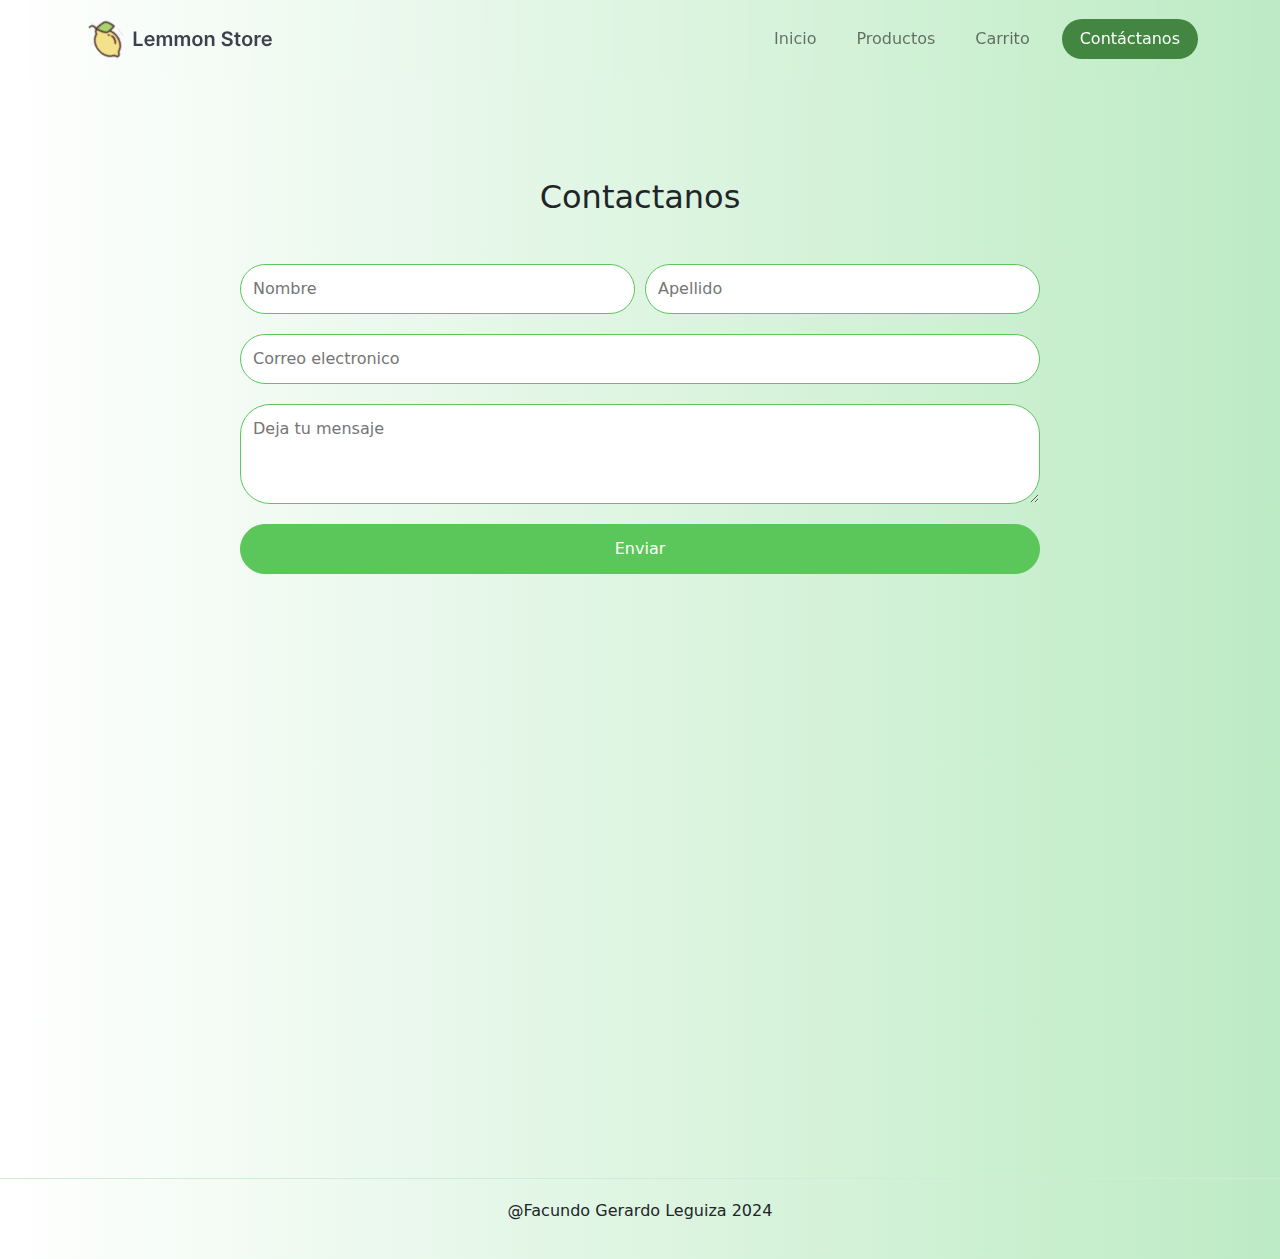
==== commit 50764d7a: "Creamos un carrito , lista de productos en el index funcionalidades y demas" ====
--- a/page/contacto.html
+++ b/page/contacto.html
@@ -5,6 +5,7 @@
     <meta charset="UTF-8">
     <meta name="viewport" content="width=device-width, initial-scale=1.0">
     <link rel="stylesheet" href="https://cdnjs.cloudflare.com/ajax/libs/font-awesome/6.6.0/css/all.min.css">
+    <link rel="stylesheet" href="../asset/libs/bootstrap-5.0.2-dist/css/bootstrap.min.css">
     <link rel="stylesheet" href="../css/index.css">
     <link rel="stylesheet" href="../css/contacto.css">
 
@@ -13,14 +14,34 @@
 
 <body>
     <header>
-        <nav>
-            <img src="../asset/img/logoLemmon.svg" alt="">
-            <ul>
-                <li><a href="../index.html">Inicio</a></li>
-                <li><a href="#">Nosotros</a></li>
-                <li><a href="#">Productos</a></li>
-                <li><a class="contactUs" href="./contacto.html">Contactanos</a></li>
-            </ul>
+        <nav class="navbar navbar-expand-lg navbar-light ">
+            <div class="container">
+                <!-- Logo -->
+                <a class="navbar-brand" href="#">
+                    <img src="../asset/img/logo-lemmon.svg" alt="Logo Lemmon Store">
+                </a>
+
+                <!-- boton -->
+                <button class="navbar-toggler" type="button" data-bs-toggle="collapse"
+                    data-bs-target="#navbarSupportedContent" aria-controls="navbarSupportedContent"
+                    aria-expanded="false" aria-label="Toggle navigation">
+                    <span class="navbar-toggler-icon"></span>
+                </button>
+
+
+                <!-- contenido nabegable -->
+                <div class="collapse navbar-collapse" id="navbarSupportedContent">
+                    <ul class="navbar-nav ms-auto mb-2 mb-lg-0">
+                        <li class="nav-item me-4"><a class="nav-link" href="../index.html">Inicio</a></li>
+                        <li class="nav-item me-4"><a class="nav-link" href="./productos.html">Productos</a></li>
+                        <li class="nav-item me-4"><a class="nav-link" href="./carrito.html">Carrito</a></li>
+                        <li class="nav-item contactUs">
+                            <a class="nav-link" href="./contacto.html">Contáctanos</a>
+                        </li>
+                    </ul>
+                </div>
+
+            </div>
         </nav>
     </header>
     <main>
@@ -35,13 +56,18 @@
                 <textarea placeholder="Deja tu mensaje"></textarea>
                 <button>Enviar</button>
             </form>
-            <iframe src="https://www.google.com/maps/embed?pb=!1m18!1m12!1m3!1d52467.91695661874!2d-58.287919704485674!3d-34.72422311858782!2m3!1f0!2f0!3f0!3m2!1i1024!2i768!4f13.1!3m3!1m2!1s0x95a32e38e45f5777%3A0x6a86dac21334524f!2sQuilmes%2C%20Provincia%20de%20Buenos%20Aires!5e0!3m2!1ses!2sar!4v1731634391691!5m2!1ses!2sar" width="600" height="450" style="border:0;" allowfullscreen="" loading="lazy" referrerpolicy="no-referrer-when-downgrade"></iframe>
+            <iframe
+                src="https://www.google.com/maps/embed?pb=!1m18!1m12!1m3!1d52467.91695661874!2d-58.287919704485674!3d-34.72422311858782!2m3!1f0!2f0!3f0!3m2!1i1024!2i768!4f13.1!3m3!1m2!1s0x95a32e38e45f5777%3A0x6a86dac21334524f!2sQuilmes%2C%20Provincia%20de%20Buenos%20Aires!5e0!3m2!1ses!2sar!4v1731634391691!5m2!1ses!2sar"
+                width="600" height="450" style="border:0;" allowfullscreen="" loading="lazy"
+                referrerpolicy="no-referrer-when-downgrade"></iframe>
         </div>
-       
+
     </main>
     <footer>
         <p>@Facundo Gerardo Leguiza 2024</p>
     </footer>
 </body>
+<script src="../js/productos.js"></script>
+<script src="../asset/libs/bootstrap-5.0.2-dist/js/bootstrap.bundle.min.js"></script>
 
 </html>--- a/css/index.css
+++ b/css/index.css
@@ -1,8 +1,10 @@
+@import url('./header.css');
+@import url('./home.css');
 @import url('https://fonts.googleapis.com/css2?family=Montserrat:ital,wght@0,100..900;1,100..900&display=swap');
 
 :root {
     --color-white: #ffff;
-    --color-green: #5BC659;
+    --color-green: #438642;
     --color-white-2: #d1ebda
 }
 
@@ -11,591 +13,86 @@
 }
 
 * {
-    font-family: "Montserrat", sans-serif;
-    font-optical-sizing: auto;
-    font-weight: 400;
-    font-style: normal;
     margin: 0;
     padding: 0;
 }
 
-body {
-    background: linear-gradient(90deg, rgb(255, 255, 255) 60%, rgba(189, 232, 189, 1) 100%);
+
+.productsImg {
+    height: 100px;
 }
 
-header {
-    top: 0;
-    position: sticky;
-    display: flex;
-    justify-content: center;
-    border-bottom: solid 1px var(--color-white-2);
-    background: linear-gradient(90deg, rgb(255, 255, 255) 60%, rgba(189, 232, 189, 1) 100%);
-    z-index: 20;
+body {
+    background: linear-gradient(to right, #ffffff, #bdebc4);
 }
 
-nav {
-    width: 100%;
-    height: 60px;
-    display: flex;
-    justify-content: space-around;
-    align-items: center;
+
+#nosotros img {
+    padding: 20px;
+    max-width: 100%;
+    height: auto;
 }
 
-ul {
-    display: flex;
-    align-items: center;
-    list-style: none;
-    gap: 40px;
-    margin: 0 20px;
+
+S #products {
+    padding: 50px;
 }
 
-ul li a {
+.card {
+    border-radius: 30px !important;
+    transition: 0.5s;
     text-decoration: none;
-    color: rgb(58, 56, 56);
-    font-size: 1rem;
+    color: #000 !important;
 }
 
-ul li .contactUs {
-    text-align: center;
-    border-radius: 20px;
-    padding: 6px 20px;
-    width: 100px;
-    color: var(--color-white);
-    background-color: var(--color-green);
-    text-decoration: none;
-    font-size: 1rem;
+.card-img-top {
+    border: 1px solid var(--color-green);
+    padding: 4px;
+    height: 270px;
+    object-fit: cover;
+    border-radius: 30px !important;
 }
 
-ul li .contactUs:hover {
+.btn-success {
+    border: none !important;
+    border-radius: 20px !important;
+    font-weight: 400;
+    background-color: #5BC659 !important;
+}
+
+.btn-success:hover {
+    background-color: #459344 !important;
+}
+
+.card:hover {
+    scale: 1.1;
+    transition: 0.5s;
+}
+
+td img {
+    height: 50px;
+}
+
+
+td button {
+    text-align: center;
+    padding: 8px;
+    width: 200px;
+    outline: none;
+    border-radius: 30px;
+    border: none;
+    border: solid 1px #d1ebda;
+    background-color: #5BC659;
+    color: #fff;
+    font-weight: 400;
+}
+
+td button:hover {
     background-color: #459344;
 }
 
-
-
-#hero {
-    height: 100vh;
-    display: flex;
-    justify-content: center;
-
-}
-
-.hero-wrap img {
-    height: 100px;
-}
-
-.hero-wrap h1 {
-    font-size: 48px;
-}
-
-.hero-wrap h2 {
-    font-size: 24px;
-}
-
-.hero-wrap {
-    color: rgb(58, 56, 56);
-    width: 80%;
-    display: flex;
-    justify-content: center;
-    align-items: center;
-    flex-direction: column;
-    gap: 20px;
-    text-align: center;
-}
-
-.hero-wrap a {
-    margin: 20px 0;
-    border-radius: 30px;
-    padding: 10px 40px;
-    font-size: 1.3rem;
-    color: var(--color-white);
-    background-color: var(--color-green);
-}
-
-#hero .marcas {
-    margin: 0px 0px;
-}
-
-
-#hero .marcas img {
-    opacity: 20%;
-    margin: 0 20px;
-}
-
-
-
-@keyframes float {
-    0% {
-        transform: translateY(0);
-    }
-
-    50% {
-        transform: translateY(-10px);
-        /* Eleva el elemento */
-    }
-
-    100% {
-        transform: translateY(0);
-        /* Vuelve a la posición original */
-    }
-}
-
-.hero-wrap a {
-    animation: float 3s ease-in-out infinite;
-    /* Aplica la animación */
-}
-
-
 footer {
-    background-color: #5bc65917;
     border-top: solid 1px var(--color-white-2);
     padding: 20px;
     text-align: center;
-}
-
-@media (min-width : 1024px) {
-    #nosotros {
-        height: 100vh;
-        display: flex;
-        flex-direction: column;
-        align-items: center;
-        justify-content: center;
-        /* Espacio entre la sección superior y el icono */
-        gap: 50px;
-        padding: 20px;
-    }
-
-    #nosotros i {
-        color: var(--color-green);
-        font-size: 48px;
-        /* Centrado en el eje horizontal */
-    }
-
-    #nosotros .nosotros-wrap {
-        display: flex;
-        width: 100%;
-        max-width: 1200px;
-        /* Define un ancho máximo opcional */
-        justify-content: center;
-        gap: 20px;
-    }
-
-    #nosotros .nosotros-wrap .nosotros-text,
-    #nosotros .nosotros-wrap .nosotros-img {
-        flex: 1;
-        max-width: 50%;
-        /* Ambos ocupan el 50% */
-    }
-
-    #nosotros .nosotros-wrap .nosotros-text {
-        padding: 100px 10px;
-        font-size: 24px;
-        border-left: solid 4px #5BC659;
-        text-align: center;
-    }
-
-    #nosotros .nosotros-wrap .nosotros-img {
-        display: flex;
-        justify-content: center;
-        align-items: center;
-        gap: 20px;
-        padding: 20px 0;
-    }
-
-    #nosotros .nosotros-wrap .nosotros-img img {
-        border-radius: 10px;
-        width: 100%;
-        max-width: 300px;
-    }
-
-    #nosotros .nosotros-wrap .nosotros-img .img2 {
-        position: relative;
-        top: 60px;
-    }
-
-
-    #nosotros .nosotros-wrap .nosotros-img .img1 {
-        position: relative;
-        bottom: 60px;
-    }
-
-
-    #products {
-        height: 100vh;
-        display: flex;
-        justify-content: center;
-        flex-direction: column;
-        align-items: center;
-        margin: 0 auto;
-        max-width: 1200px;
-        gap: 40px;
-    }
-
-    #products .products-wrap {
-        width: 100%;
-        display: flex;
-        flex-wrap: no wrap;
-        gap: 10px;
-    }
-
-    #products .products-wrap a {
-        position: relative;
-        background: linear-gradient(90deg, rgb(255, 255, 255) 60%, rgba(189, 232, 189, 1) 100%);
-        height: 400px;
-        width: 100%;
-        overflow: hidden;
-        border-radius: 30px;
-        transition: transform 0.3s ease-in-out;
-        border: solid 3px var(--color-white-2);
-    }
-
-
-    #products h3 {
-        font-size: 20px;
-    }
-
-    #products .products-wrap a p {
-        position: absolute;
-        top: 50%;
-        left: 50%;
-        transform: translate(-50%, -50%);
-        background-color: rgba(0, 0, 0, 0.253);
-        color: #fff;
-        padding: 5px 20px;
-        border-radius: 30px;
-        z-index: 10;
-        font-size: 16px;
-        text-align: center;
-    }
-
-    #products .products-wrap a img {
-        object-fit: cover;
-        width: 100%;
-        height: auto;
-        transition: transform 0.3s ease-in-out;
-    }
-
-
-    #products .products-wrap a img:hover {
-        transform: scale(1.1);
-        opacity: 50%;
-    }
-
-
-    .product-grid {
-        display: grid;
-        grid-template-columns: repeat(5, 1fr);
-        gap: 20px;
-        margin: auto;
-        max-width: 90%;
-    }
-
-    .product-item {
-        height: 320px;
-        width: 300px;
-        border-radius: 10px;
-        border: solid 1px var(--color-white-2);
-    }
-}
-
-
-@media (min-width: 768px) and (max-width : 1023px) {
-    #nosotros {
-        height: 100vh;
-        display: flex;
-        justify-content: center;
-        align-items: center;
-        flex-direction: column;
-        gap: 40px;
-    }
-
-    #nosotros i {
-        color: var(--color-green);
-        font-size: 48px;
-    }
-
-
-    #nosotros .nosotros-wrap {
-        display: flex;
-        flex-direction: column;
-        align-items: center;
-        justify-content: center;
-        gap: 20px;
-    }
-
-    #nosotros .nosotros-wrap .nosotros-text {
-        padding: 40px;
-        text-align: center;
-        font-size: 24px;
-    }
-
-    #nosotros .nosotros-wrap .nosotros-img {
-        display: flex;
-        padding: 20px 0;
-    }
-
-    #nosotros .nosotros-wrap .nosotros-img img {
-        border-radius: 10px 10px;
-        width: 300px;
-    }
-
-    #nosotros .nosotros-wrap .nosotros-img .img1 {
-        position: relative;
-        top: -60px;
-    }
-
-    #products {
-        height: 100vh;
-        display: flex;
-        justify-content: center;
-        flex-direction: column;
-        align-items: center;
-        gap: 40px;
-    }
-
-    #products .products-wrap {
-        width: 100%;
-        display: flex;
-        flex-wrap: wrap;
-        gap: 10px;
-    }
-
-    #products .products-wrap a {
-        position: relative;
-        background: linear-gradient(90deg, rgb(255, 255, 255) 60%, rgba(189, 232, 189, 1) 100%);
-        height: 300px;
-        width: 100%;
-        overflow: hidden;
-        border-radius: 30px;
-        transition: transform 0.3s ease-in-out;
-        border: solid 3px var(--color-white-2);
-    }
-
-
-    #products h3 {
-        font-size: 20px;
-    }
-
-    #products .products-wrap a p {
-        position: absolute;
-        top: 50%;
-        left: 50%;
-        transform: translate(-50%, -50%);
-        background-color: rgba(0, 0, 0, 0.253);
-        color: #fff;
-        padding: 5px 20px;
-        border-radius: 30px;
-        z-index: 10;
-        font-size: 16px;
-        text-align: center;
-    }
-
-    #products .products-wrap a img {
-        width: 100%;
-        height: auto;
-        object-fit: cover;
-        transition: transform 0.3s ease-in-out;
-    }
-
-
-    #products .products-wrap a img:hover {
-        transform: scale(1.1);
-        opacity: 50%;
-    }
-
-
-    .product-grid {
-        display: grid;
-        grid-template-columns: repeat(5, 1fr);
-        gap: 20px;
-        margin: auto;
-        max-width: 90%;
-    }
-
-    .product-item {
-        height: 320px;
-        width: 300px;
-        border-radius: 10px;
-        border: solid 1px var(--color-white-2);
-    }
-}
-
-
-
-
-@media (max-width: 767px) {
-    ul {
-        gap: 14px;
-    }
-
-    ul li a {
-        font-size: 12px;
-    }
-
-    ul li .contactUs {
-        padding: 5px 8px;
-        font-size: 12px;
-    }
-
-    /* home */
-    .hero-wrap img {
-        height: 90px;
-    }
-
-    .hero-wrap h1 {
-        font-size: 30px;
-    }
-
-    .hero-wrap h2 {
-        font-size: 16px;
-    }
-
-    .hero-wrap a {
-        padding: 5px 20px;
-    }
-
-
-    #hero .marcas {
-        display: flex;
-        flex-wrap: wrap;
-        justify-content: center;
-        gap: 20px;
-    }
-
-    #hero .marcas img {
-        margin: 0;
-        height: 80px;
-        width: 100px;
-    }
-
-
-    #nosotros {
-        height: 100vh;
-        display: flex;
-        justify-content: center;
-        align-items: center;
-        flex-direction: column;
-        gap: 20px;
-    }
-
-
-    #nosotros .nosotros-wrap {
-        display: flex;
-        flex-direction: column;
-        align-items: center;
-        justify-content: center;
-        gap: 20px;
-    }
-
-
-    #nosotros i {
-        color: var(--color-green);
-        font-size: 48px;
-    }
-
-
-    #nosotros .nosotros-wrap .nosotros-text {
-        padding: 20px;
-        text-align: center;
-        font-size: 16px;
-    }
-
-    #nosotros .nosotros-wrap .nosotros-img {
-        display: flex;
-        padding: 20px 0;
-    }
-
-    #nosotros .nosotros-wrap .nosotros-img img {
-        border-radius: 10px 10px;
-        width: 200px;
-    }
-
-
-    #nosotros .nosotros-wrap .nosotros-img .img1 {
-        position: relative;
-        top: -10px;
-    }
-
-    #nosotros .nosotros-wrap .nosotros-img .img2 {
-        position: relative;
-        top: 40px;
-    }
-
-
-
-
-    #products {
-        height: 100vh;
-        display: flex;
-        justify-content: center;
-        flex-direction: column;
-        align-items: center;
-        gap: 40px;
-    }
-
-    #products .products-wrap {
-        width: 100%;
-        display: flex;
-        justify-content: center;
-        flex-direction: column;
-        gap: 10px;
-    }
-
-    #products .products-wrap a {
-        position: relative;
-        background: linear-gradient(90deg, rgb(255, 255, 255) 60%, rgba(189, 232, 189, 1) 100%);
-        height: 200px;
-        width: 100%;
-        overflow: hidden;
-        border-radius: 30px;
-        transition: transform 0.3s ease-in-out;
-        border: solid 3px var(--color-white-2);
-    }
-
-
-    #products h3 {
-        font-size: 20px;
-    }
-
-    #products .products-wrap a p {
-        position: absolute;
-        top: 50%;
-        left: 50%;
-        transform: translate(-50%, -50%);
-        background-color: rgba(0, 0, 0, 0.253);
-        color: #fff;
-        padding: 5px 20px;
-        border-radius: 30px;
-        z-index: 10;
-        font-size: 16px;
-        text-align: center;
-    }
-
-    #products .products-wrap a img {
-        width: 100%;
-        height: auto;
-        object-fit: cover;
-        transition: transform 0.3s ease-in-out;
-    }
-
-
-    #products .products-wrap a img:hover {
-        transform: scale(1.1);
-        opacity: 50%;
-    }
-
-
-    .product-grid {
-        display: grid;
-        grid-template-columns: repeat(5, 1fr);
-        gap: 20px;
-        margin: auto;
-        max-width: 90%;
-    }
-
-    .product-item {
-        height: 320px;
-        width: 300px;
-        border-radius: 10px;
-        border: solid 1px var(--color-white-2);
-    }
 }